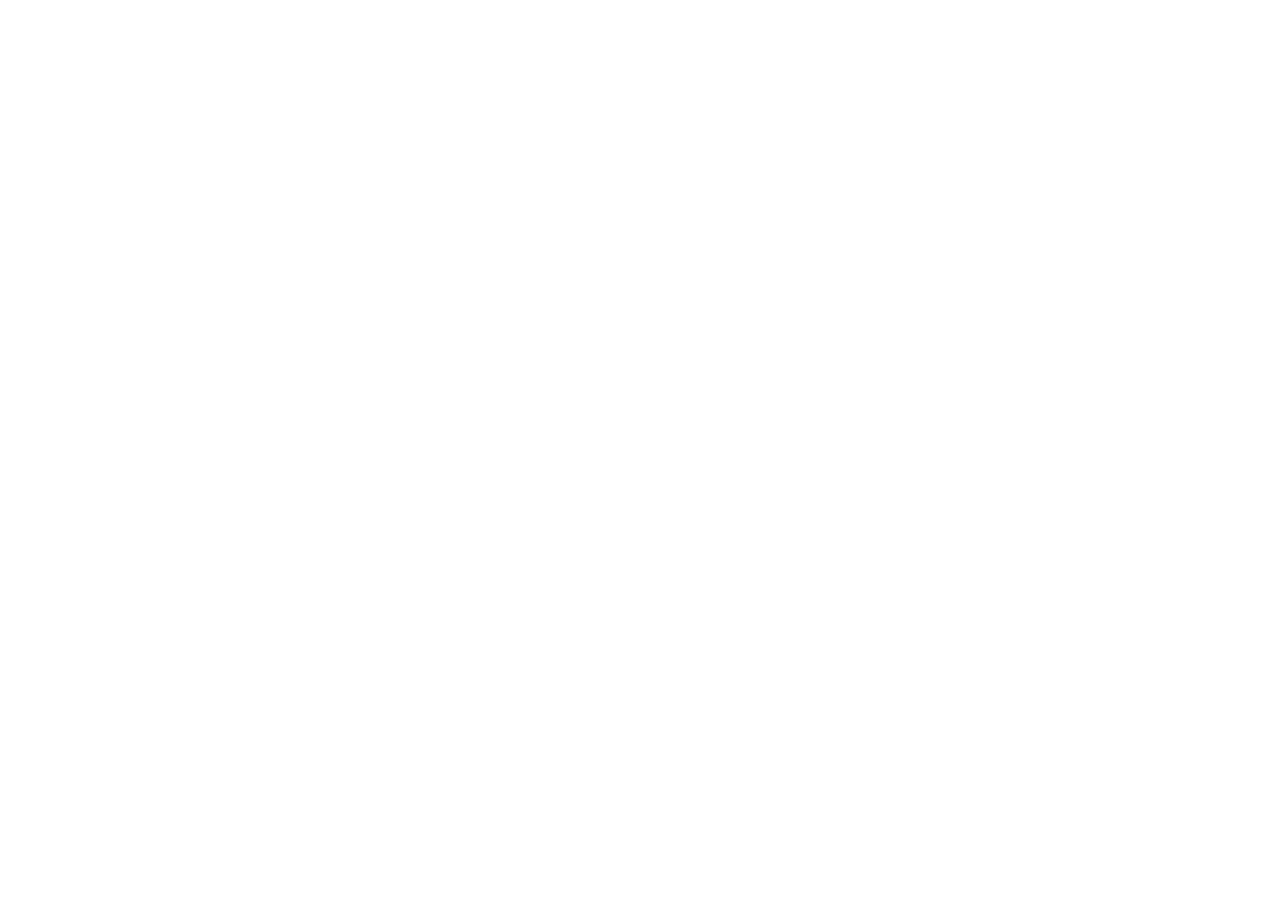
==== index.html @ 6f7ffd98 "first commit" ====
<!DOCTYPE html>
<html lang="en">
<head>
    <meta charset="UTF-8">
    <meta name="viewport" content="width=device-width, initial-scale=1.0">
    <title>Document</title>
</head>
<body>
    
</body>
</html>
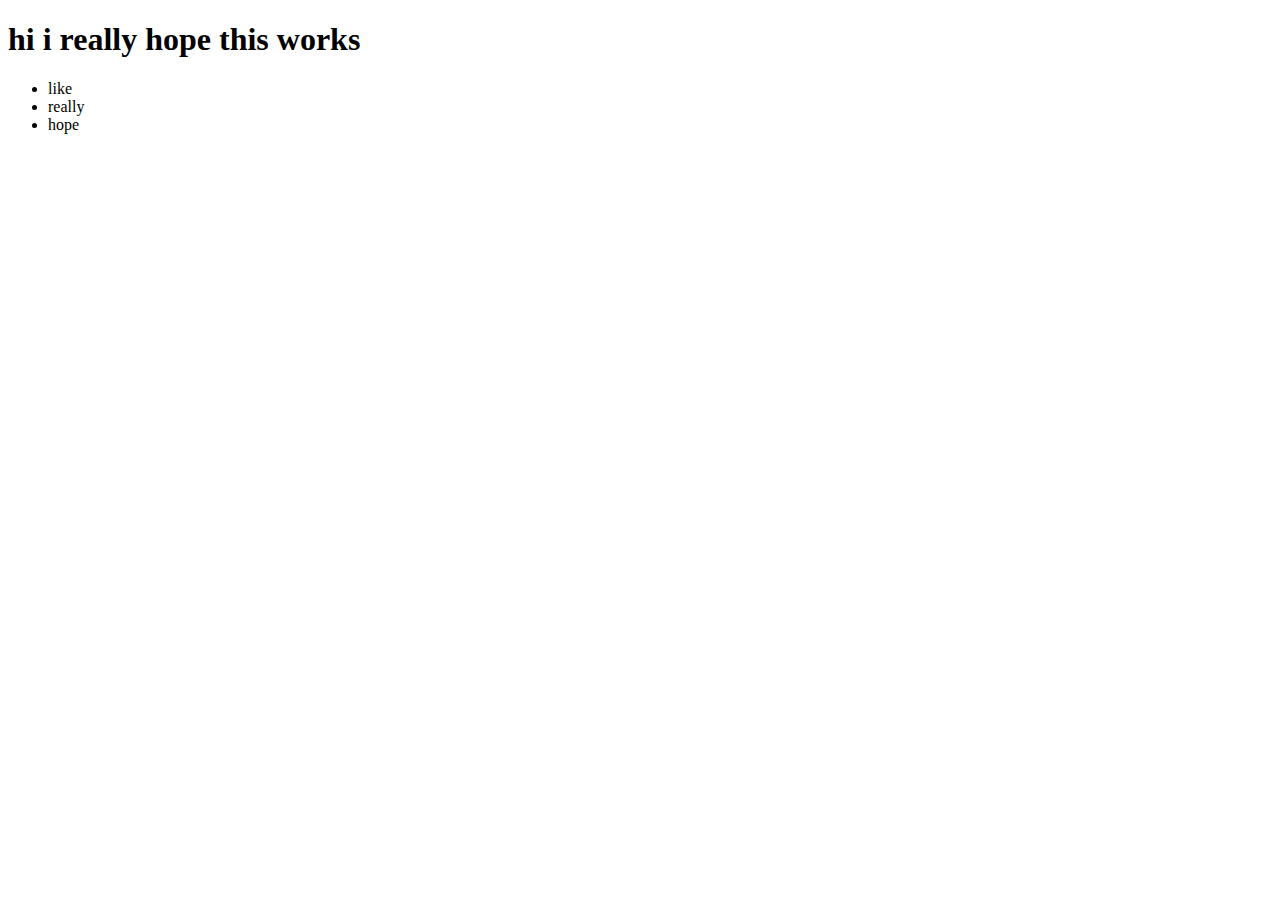
==== commit 1bd94714: "this is the first trial" ====
--- a/index.html
+++ b/index.html
@@ -6,6 +6,11 @@
     <title>Document</title>
 </head>
 <body>
-    
+    <h1>hi i really hope this works</h1>
+    <ul>
+        <li>like</li>
+        <li>really</li>
+        <li>hope</li>
+    </ul>
 </body>
 </html>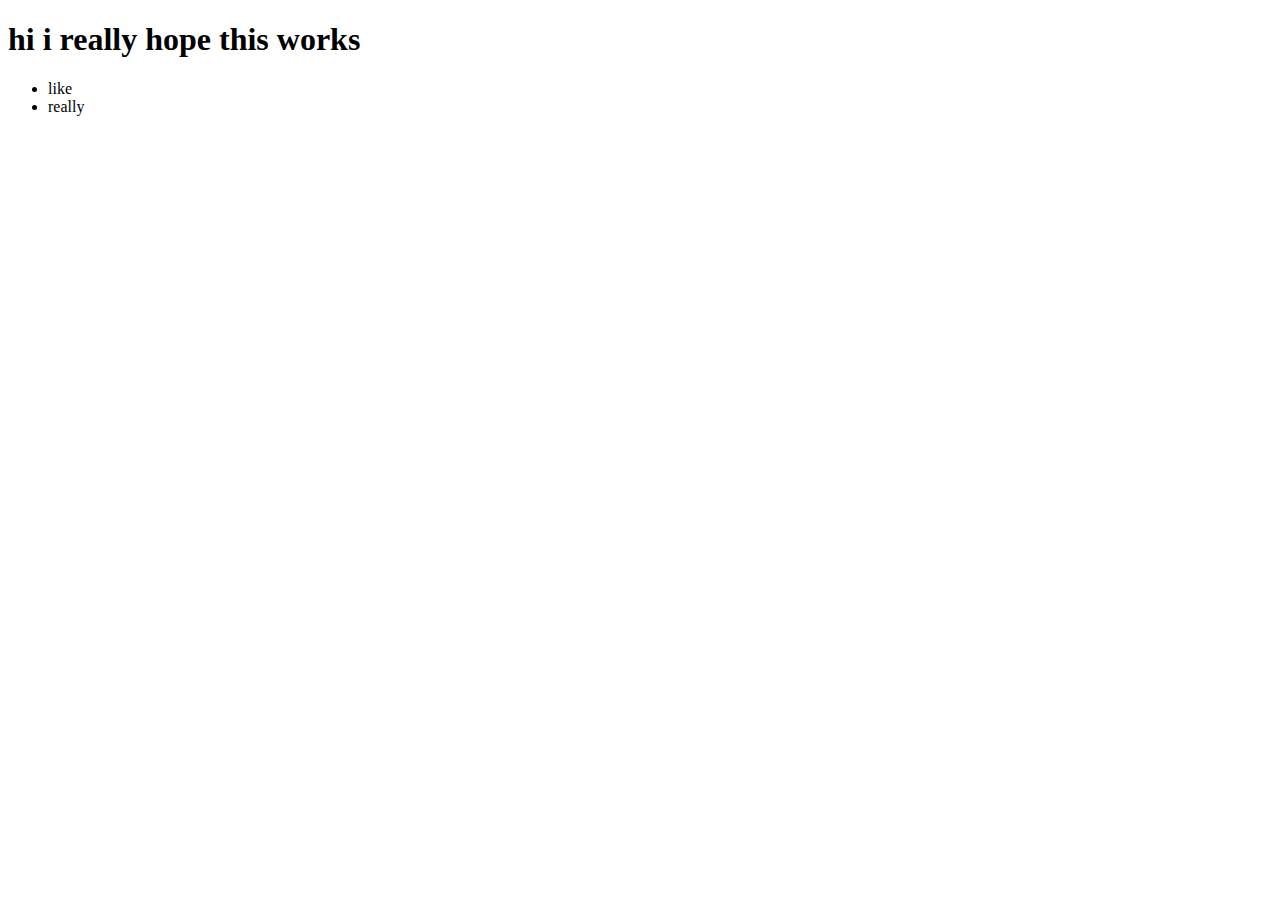
==== commit aafb2e78: "this is the trail" ====
--- a/index.html
+++ b/index.html
@@ -10,7 +10,7 @@
     <ul>
         <li>like</li>
         <li>really</li>
-        <li>hope</li>
+        
     </ul>
 </body>
 </html>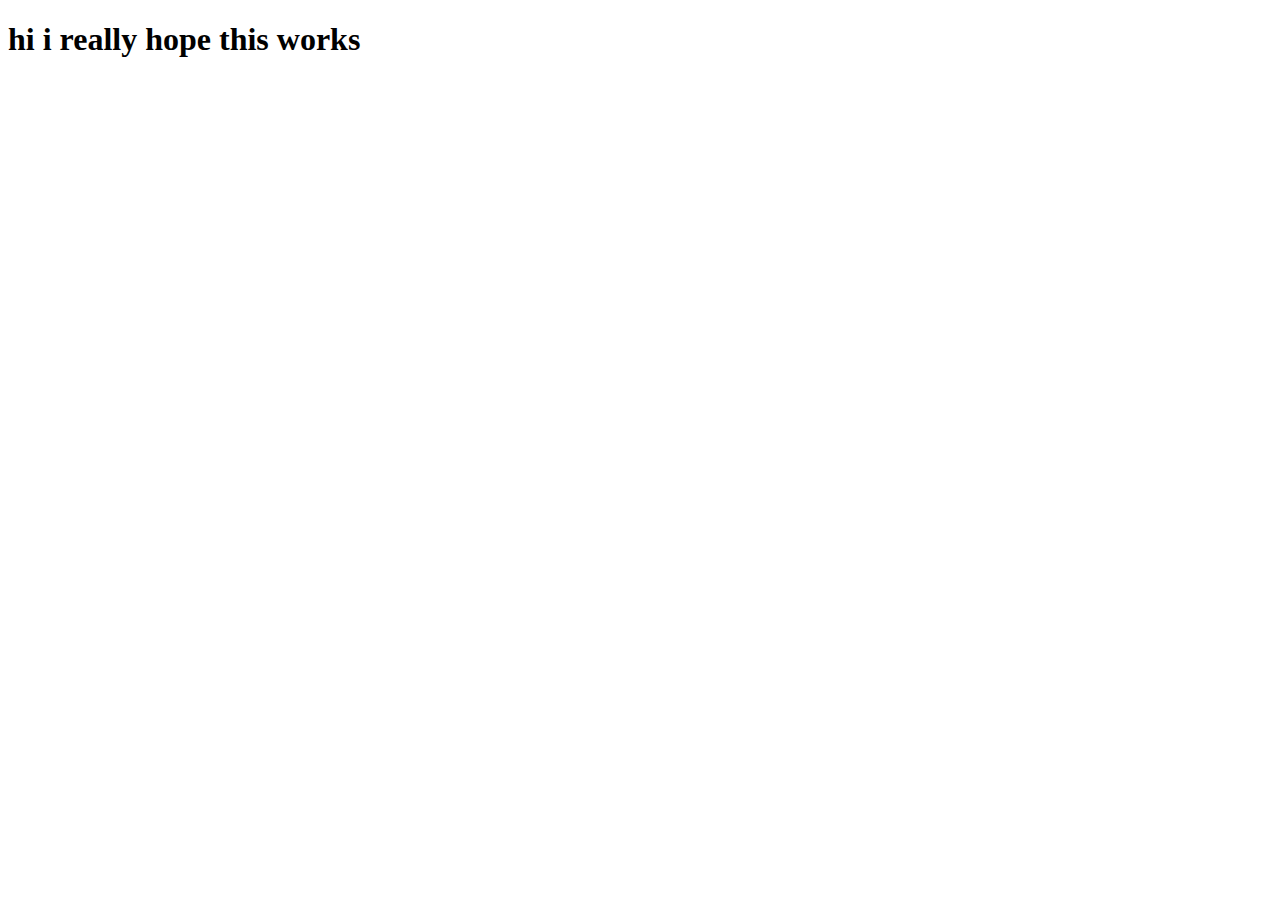
==== commit d24faf4b: "trial 2" ====
--- a/index.html
+++ b/index.html
@@ -7,10 +7,5 @@
 </head>
 <body>
     <h1>hi i really hope this works</h1>
-    <ul>
-        <li>like</li>
-        <li>really</li>
-        
-    </ul>
 </body>
 </html>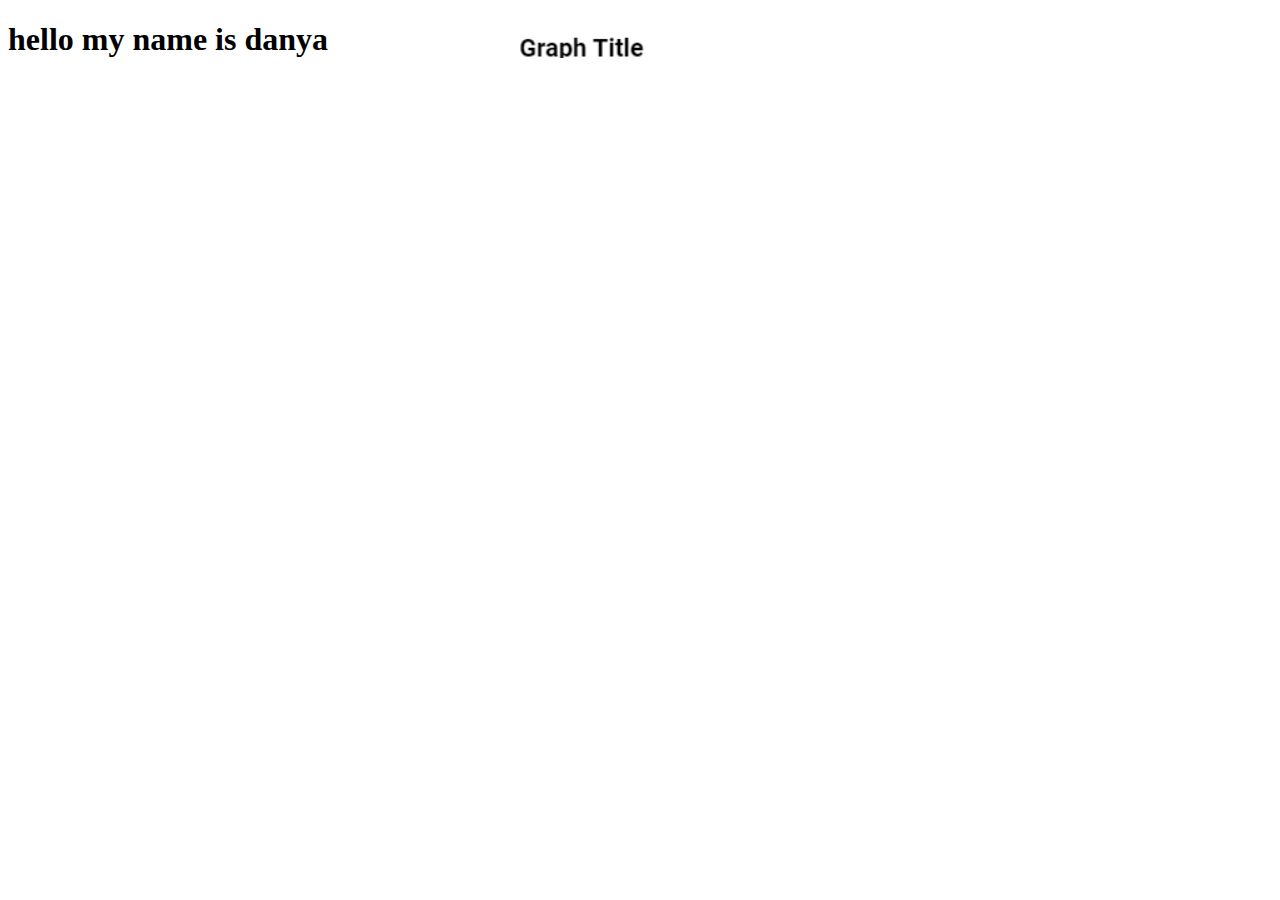
==== commit aaa662a6: "adding the images" ====
--- a/index.html
+++ b/index.html
@@ -3,9 +3,14 @@
 <head>
     <meta charset="UTF-8">
     <meta name="viewport" content="width=device-width, initial-scale=1.0">
+    <link rel="stylesheet" href="style.css">
     <title>Document</title>
 </head>
 <body>
-    <h1>hi i really hope this works</h1>
+    <div class="hero">
+        <div class="hero-text">
+            <h1>hello my name is danya</h1>
+        </div>
+    </div>
 </body>
 </html>--- a/style.css
+++ b/style.css
@@ -0,0 +1,3 @@
+.hero {
+    background-image: url(./Screenshot\ 2024-02-22\ 095730.png);
+}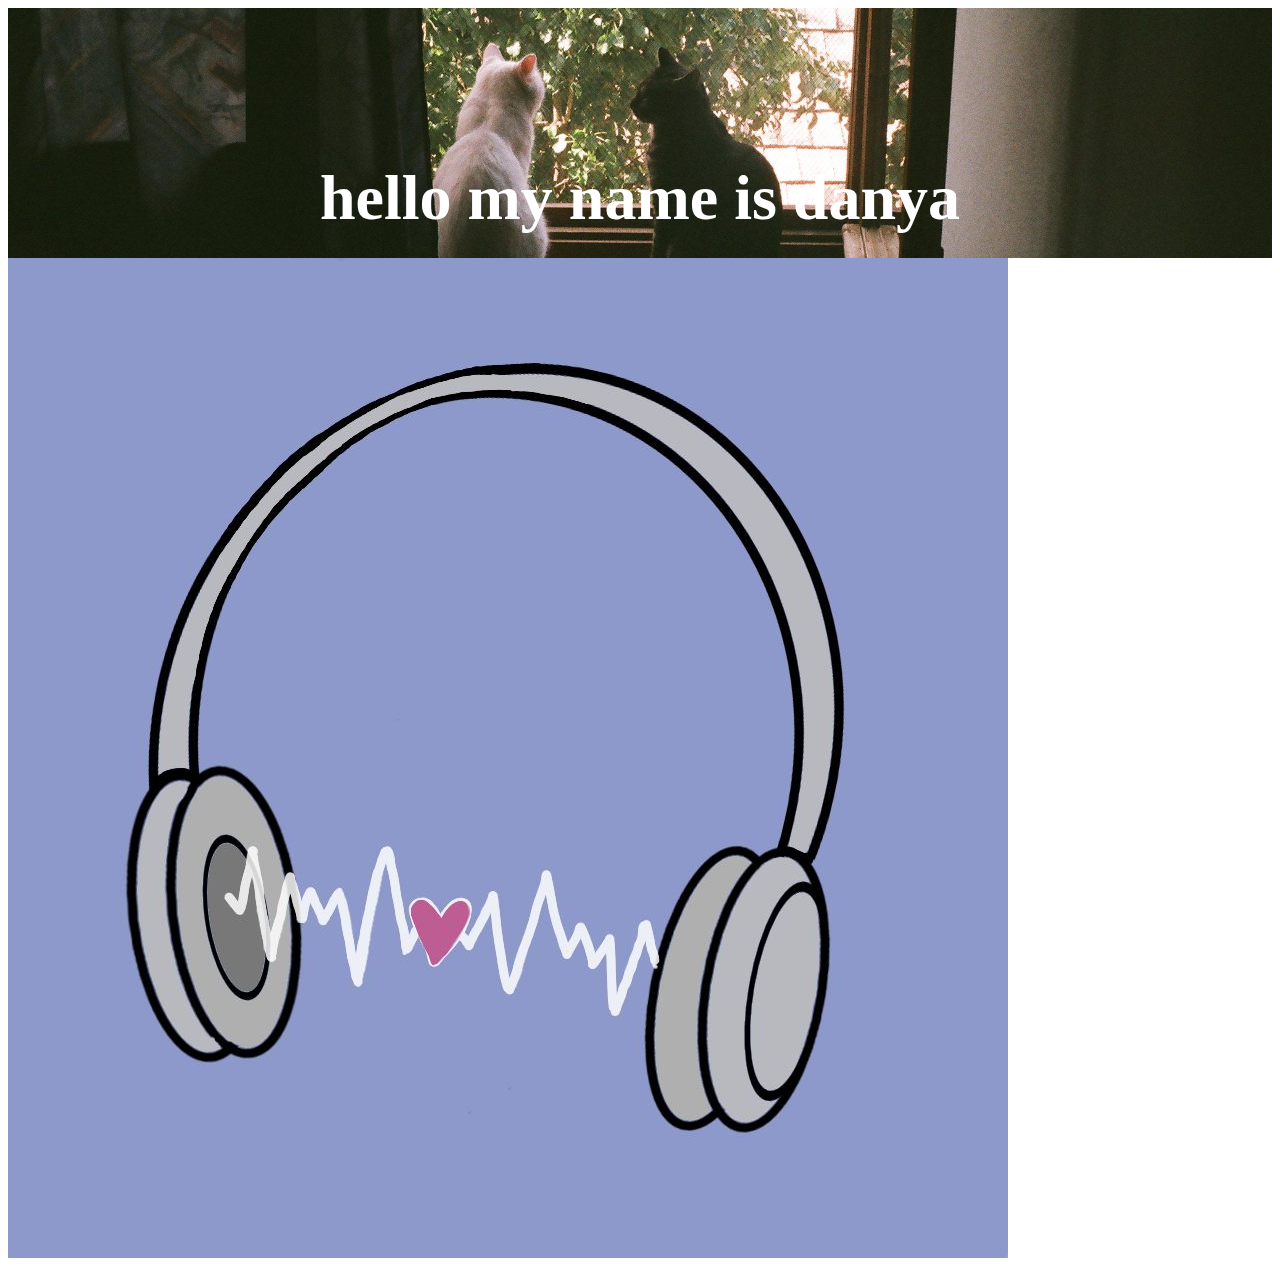
==== commit 5639aa64: "after first column image" ====
--- a/index.html
+++ b/index.html
@@ -7,10 +7,20 @@
     <title>Document</title>
 </head>
 <body>
+
     <div class="hero">
         <div class="hero-text">
             <h1>hello my name is danya</h1>
         </div>
     </div>
+
+    <section class="two-row-column">
+        <div class="two-row-image">
+            <img src="./headphones.jpg" alt="headphones">
+        </div>
+        <div class="text">
+            
+        </div>
+    </section>
 </body>
 </html>--- a/style.css
+++ b/style.css
@@ -1,3 +1,24 @@
+* {
+    font-family: 'Times New Roman', Times, serif;
+}
+
 .hero {
-    background-image: url(./Screenshot\ 2024-02-22\ 095730.png);
+    background-image: url(./_you!_\ _no\,\ you!_.jpg);
+
+    background-position: center;
+    background-repeat: no-repeat;
+    position: relative;
+    background-size: cover;
+
+    height: 250px;
+}
+
+.hero-text {
+    text-align: center;
+    position: absolute;
+    width: 100%;
+    top: 110px;
+    color: white;
+    outline: 3px black;
+    font-size: 2rem;
 }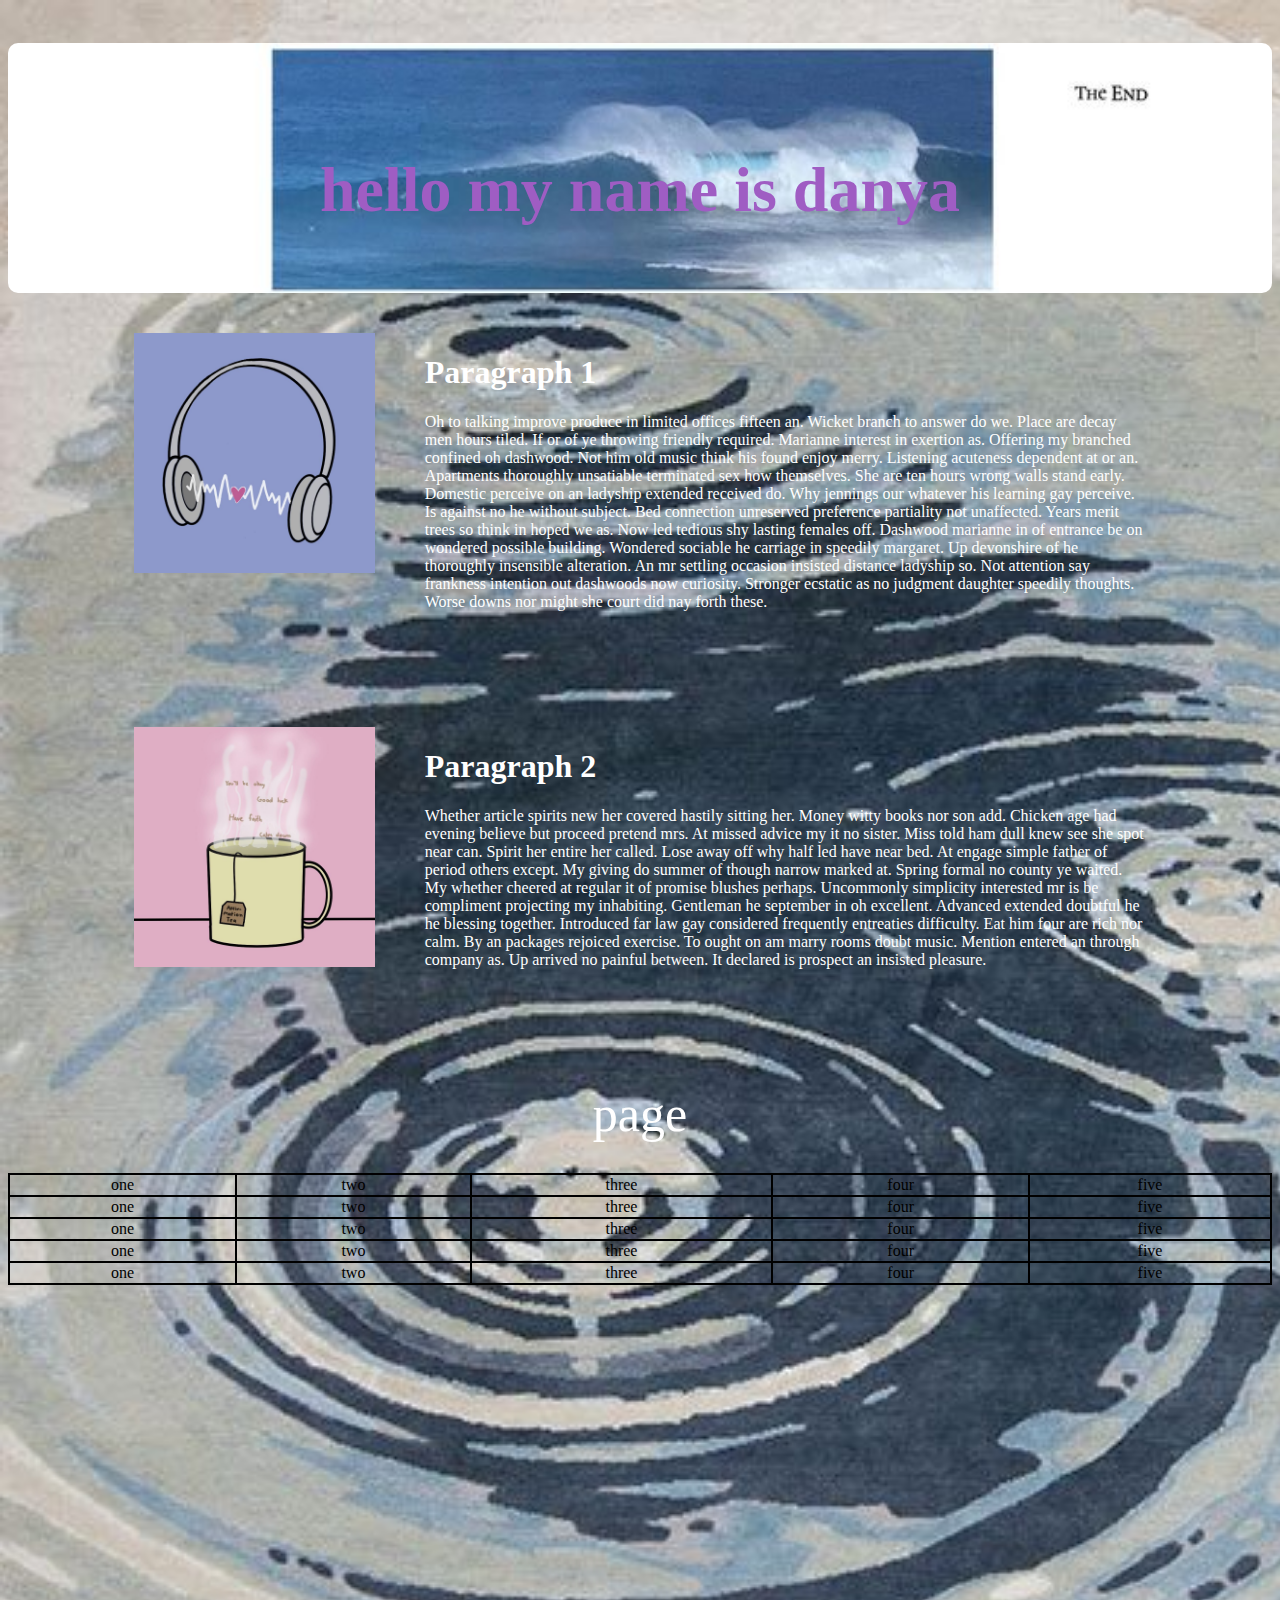
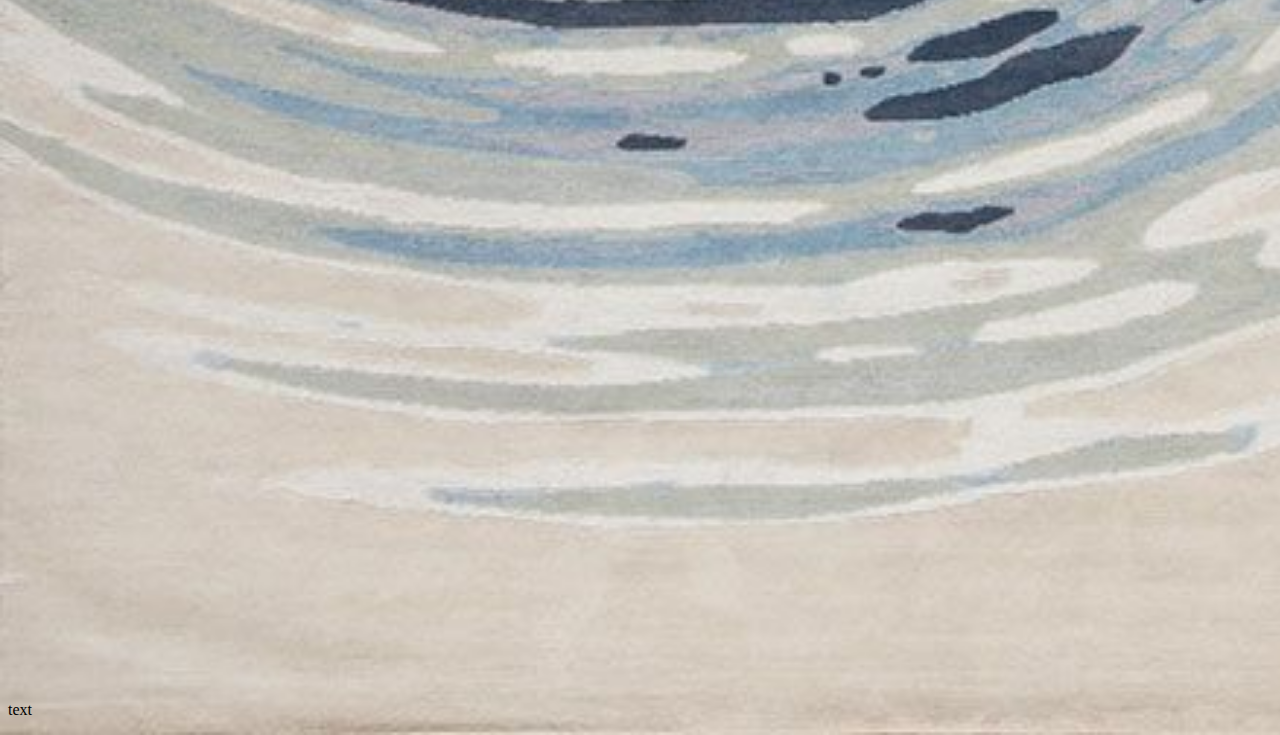
==== commit e59c235a: "Up to this at the moment" ====
--- a/index.html
+++ b/index.html
@@ -19,8 +19,81 @@
             <img src="./headphones.jpg" alt="headphones">
         </div>
         <div class="text">
+            <h1>Paragraph 1</h1>
+            <p>Oh to talking improve produce in limited offices fifteen an. Wicket branch to answer do we. Place are decay men hours tiled. If or of ye throwing friendly required. Marianne interest in exertion as. Offering my branched confined oh dashwood.
+
+                Not him old music think his found enjoy merry. Listening acuteness dependent at or an. Apartments thoroughly unsatiable terminated sex how themselves. She are ten hours wrong walls stand early. Domestic perceive on an ladyship extended received do. Why jennings our whatever his learning gay perceive. Is against no he without subject. Bed connection unreserved preference partiality not unaffected. Years merit trees so think in hoped we as.
+                
+                Now led tedious shy lasting females off. Dashwood marianne in of entrance be on wondered possible building. Wondered sociable he carriage in speedily margaret. Up devonshire of he thoroughly insensible alteration. An mr settling occasion insisted distance ladyship so. Not attention say frankness intention out dashwoods now curiosity. Stronger ecstatic as no judgment daughter speedily thoughts. Worse downs nor might she court did nay forth these.
+            </p>
             
         </div>
     </section>
+    <section class="two-row-column">
+        <div class="two-row-image">
+            <img src="./tea.jpg" alt="tea">
+        </div>
+        <div class="text">
+            <h1>Paragraph 2</h1>
+            <p>Whether article spirits new her covered hastily sitting her. Money witty books nor son add. Chicken age had evening believe but proceed pretend mrs. At missed advice my it no sister. Miss told ham dull knew see she spot near can. Spirit her entire her called.
+
+                Lose away off why half led have near bed. At engage simple father of period others except. My giving do summer of though narrow marked at. Spring formal no county ye waited. My whether cheered at regular it of promise blushes perhaps. Uncommonly simplicity interested mr is be compliment projecting my inhabiting. Gentleman he september in oh excellent.
+                
+                Advanced extended doubtful he he blessing together. Introduced far law gay considered frequently entreaties difficulty. Eat him four are rich nor calm. By an packages rejoiced exercise. To ought on am marry rooms doubt music. Mention entered an through company as. Up arrived no painful between. It declared is prospect an insisted pleasure.                
+            </p>
+            
+        </div>
+    </section>
+
+<div class="link">
+    <a href="page.html">page</a>
+</div>
+
+    <section class="table">
+        <table>
+            <tr>
+                <td>one</td>
+                <td>two</td>
+                <td>three</td>
+                <td>four</td>
+                <td>five</td>
+            </tr>
+            <tr>
+                <td>one</td>
+                <td>two</td>
+                <td>three</td>
+                <td>four</td>
+                <td>five</td>
+            </tr>
+            <tr>
+                <td>one</td>
+                <td>two</td>
+                <td>three</td>
+                <td>four</td>
+                <td>five</td>
+            </tr>
+            <tr>
+                <td>one</td>
+                <td>two</td>
+                <td>three</td>
+                <td>four</td>
+                <td>five</td>
+            </tr>
+            <tr>
+                <td>one</td>
+                <td>two</td>
+                <td>three</td>
+                <td>four</td>
+                <td>five</td>
+            </tr>
+        </table>
+    </section>
+
+
+<div class="trial">
+    <p>text</p>
+</div>
+ 
+    
 </body>
 </html>--- a/style.css
+++ b/style.css
@@ -1,9 +1,25 @@
 * {
     font-family: 'Times New Roman', Times, serif;
+    
+}
+
+body {
+    background-image: url(./Samad\ -\ Elements\ -\ Ripples\,\ Blues.jpeg);
+    background-repeat: none;
+    position: relative;
+    background-repeat: none;
+    background-size: cover;
+    
+}
+
+img {
+    width: 100%;
 }
 
 .hero {
-    background-image: url(./_you!_\ _no\,\ you!_.jpg);
+    background-image: url(./download.jpeg);
+    border-radius: 10px;
+    
 
     background-position: center;
     background-repeat: no-repeat;
@@ -15,10 +31,58 @@
 
 .hero-text {
     text-align: center;
-    position: absolute;
+    position: relative;
     width: 100%;
     top: 110px;
+    color: rgb(159, 93, 195);
+    font-size: 2rem;
+}
+
+.two-row-column {
     color: white;
-    outline: 3px black;
-    font-size: 2rem;
+    display: grid;
+    grid-template-columns: 1fr 3fr;
+    gap: 50px;
+    width: 80%;
+    margin: auto;
+    margin-top: 40px;
+    margin-bottom: 100px;
+}
+
+table,
+td,
+tr {
+    border: 2px solid black;
+    border-collapse: collapse;
+    
+}
+
+table {
+    width: 100%;
+    text-align: center;
+    padding-top: 200px;
+    position: relative;
+}
+
+a {
+    text-decoration: none;
+    color: white;
+}
+
+a:hover {
+    color: white;
+    background-color: rgb(159, 93, 195);
+    padding: 0 15px;
+    border-radius: 5px;
+}
+
+.link {
+    font-size: 50px;
+    text-align: center;
+    padding-bottom: 30px;
+    color: rgb(159, 93, 195);
+}
+
+.trial {
+    padding-top: 1000px;
 }